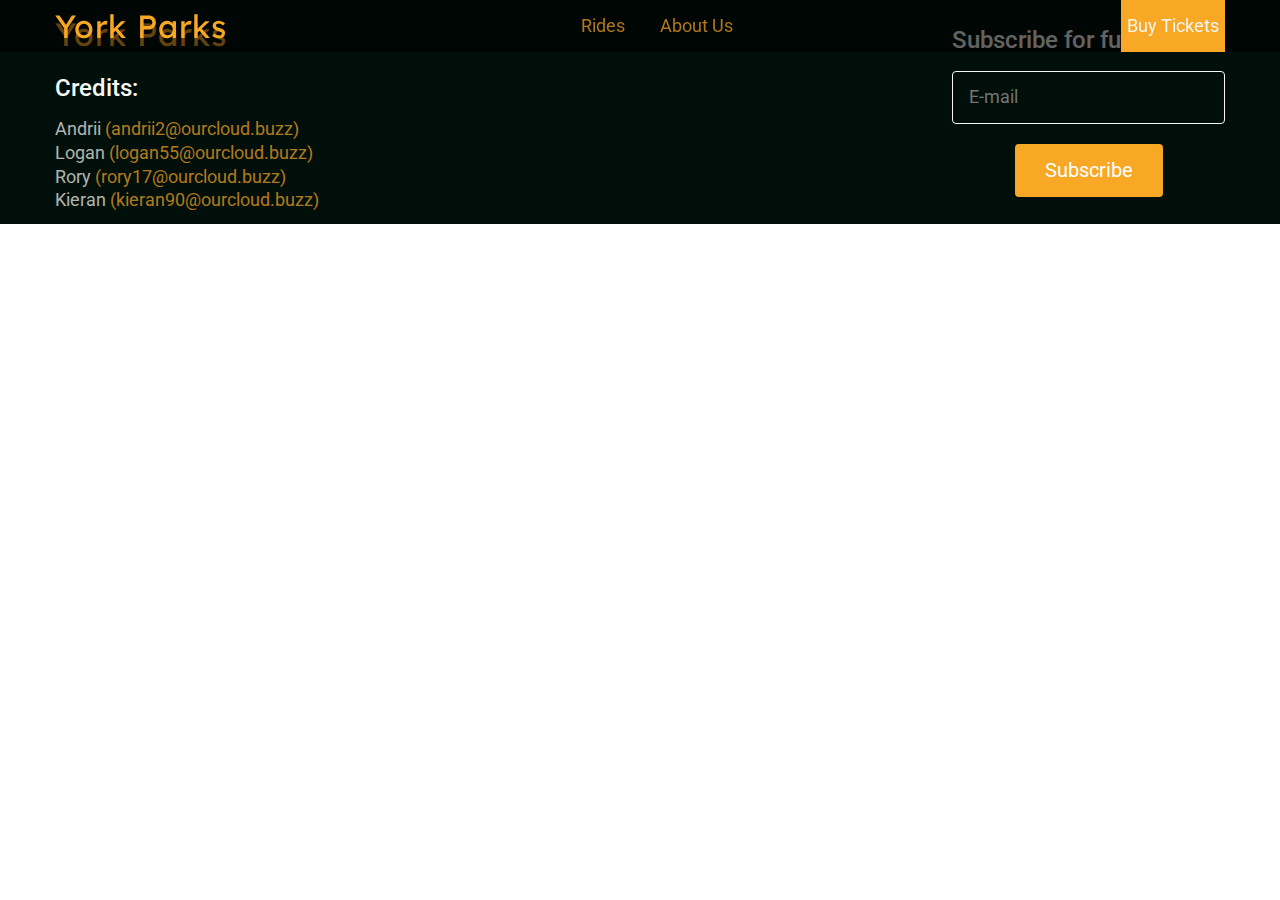
==== aboutus.html @ b958dfb6 "Header + JS footer signup message" ====
<!DOCTYPE html>
<html lang="en">

<head>
    <meta charset="UTF-8">
    <meta name="viewport" content="width=device-width, initial-scale=1.0">
    <title>York Parks | Theme park</title>
    <link rel="stylesheet"
        href="https://cdnjs.cloudflare.com/ajax/libs/modern-normalize/1.1.0/modern-normalize.min.css" />
    <link rel="stylesheet" href="./css/main.min.css">
    <link rel="preconnect" href="https://fonts.googleapis.com">
    <link rel="preconnect" href="https://fonts.gstatic.com" crossorigin>
    <link href="https://fonts.googleapis.com/css2?family=Lexend&family=Roboto:wght@100;300;400;500;700;900&display=swap"
        rel="stylesheet">
</head>

<body>
    <header class="header">
        <div class="container header-content">
            <p class="logo">York Parks</p>
            <ul class="header-list">
                <li class="header-item"><a href="./rides.html">Rides</a></li>
                <li class="header-item"><a href="./aboutus.html">About Us</a></li>
                <li class="header-item"><a href="#"></a></li>
            </ul>
            <button type="button" class="header-button">Buy Tickets</button>
        </div>
    </header>
    <main>
    </main>
    <footer class="footer">
        <div class="container footer-content">
            <div class="footer-main">
                <a href="./index.html" class="logo">York Parks</a>
                <h2 class="footer-title">Credits:</h2>
                <ul class="footer-credits">
                    <li class="footer-person">Andrii <a href="mailto:andrii2@ourcloud.buzz">(andrii2@ourcloud.buzz)</a>
                    </li>
                    <li class="footer-person">Logan <a href="mailto:logan55@ourcloud.buzz">(logan55@ourcloud.buzz)</a>
                    </li>
                    <li class="footer-person">Rory <a href="mailto:rory17@ourcloud.buzz">(rory17@ourcloud.buzz)</a></li>
                    <li class="footer-person">Kieran <a
                            href="mailto:kieran90@ourcloud.buzz">(kieran90@ourcloud.buzz)</a></li>
                </ul>
            </div>
            <div class="footer-signup">
                <p class="footer-title">Subscribe for future news</p>
                <form action="" class="footer-form">
                    <input type="email" name="email" id="" class="footer-input" placeholder="E-mail" required>
                    <button type="submit" class="footer-sub">
                        Subscribe
                    </button>
                </form>
            </div>
        </div>
    </footer>
</body>

</html>
---- css/main.min.css ----
.time,.food,.shuttle,.events{padding:240px 0;background-color:#000f09;background-size:cover;background-position:center;background-repeat:no-repeat;border-bottom:solid 1px #f9a825}@media screen and (min-width: 1200px){.time,.food,.shuttle,.events{background-size:contain}}.footer-sub,.events-button,.hero-button{padding:15px 30px;border:none;border-radius:4px;background-color:#f9a825;font-size:20px;color:#fff}html{scroll-behavior:smooth}body{font-family:Roboto,sans-serif;font-size:18px;font-weight:400}.container{padding:0 15px;margin-left:auto;margin-right:auto}@media screen and (min-width: 480px){.container{width:480px}}@media screen and (min-width: 768px){.container{width:768px}}@media screen and (min-width: 1200px){.container{width:1200px}}.logo{font-family:lexend,sans-serif;font-size:32px;line-height:1.5;letter-spacing:.8px;color:#f9a825}h1,h2,h3,h4,h5,h6,p{margin:0}ul{margin:0;padding:0;list-style:none}a{text-decoration:none}img{display:block;height:auto;width:100%;max-width:100%}.header{position:fixed;width:100%;background-image:-webkit-gradient(linear, left top, left bottom, from(rgba(0, 0, 0, 0.6)));background-image:linear-gradient(to bottom, rgba(0, 0, 0, 0.6));height:52px}.header-content{display:-webkit-box;display:-ms-flexbox;display:flex;-webkit-box-pack:justify;-ms-flex-pack:justify;justify-content:space-between;-webkit-box-align:center;-ms-flex-align:center;align-items:center}.header-button{height:52px;border:none;color:#f8f8f2;background-color:#f9a825}.header-list{display:-webkit-box;display:-ms-flexbox;display:flex;gap:35px}.header-item a{color:#f9a825;opacity:.7}@media(hover: none){.header-item a{opacity:1}}.header-item a:hover,.header-item a:focus{opacity:1}.hero{padding:120px 0;background-image:-webkit-gradient(linear, left top, left bottom, from(rgba(0, 0, 0, 0.3))),url(../image/backgrounds/hero-background.jpg);background-image:linear-gradient(to bottom, rgba(0, 0, 0, 0.3)),url(../image/backgrounds/hero-background.jpg);background-size:cover;background-position-y:-170px;border-bottom:solid 1px #f9a825}@media screen and (max-width: 1200px){.hero{background-position-y:0px}}@media screen and (max-width: 768px){.hero{padding:68px 0}}.hero-container{display:-webkit-box;display:-ms-flexbox;display:flex;-webkit-box-align:center;-ms-flex-align:center;align-items:center;-webkit-box-orient:vertical;-webkit-box-direction:normal;-ms-flex-direction:column;flex-direction:column;gap:20px}.hero-title{text-align:center;letter-spacing:.63px;font-size:32px;line-height:1.6;color:#fff}@media screen and (max-width: 768px){.hero-title{margin-top:28px;font-size:22px}}.events{background-image:-webkit-gradient(linear, left top, left bottom, from(rgba(0, 0, 0, 0.6))),url(../image/backgrounds/events-background.jpg);background-image:linear-gradient(to bottom, rgba(0, 0, 0, 0.6)),url(../image/backgrounds/events-background.jpg)}.events-content{display:-webkit-box;display:-ms-flexbox;display:flex;-webkit-box-orient:vertical;-webkit-box-direction:normal;-ms-flex-direction:column;flex-direction:column;-webkit-box-align:center;-ms-flex-align:center;align-items:center}.events-title{font-size:32px;color:#f8f8f2}.events-desc{margin:24px 0;font-size:16px;color:#f8f8f2}.shuttle{background-image:-webkit-gradient(linear, left top, left bottom, from(rgba(0, 0, 0, 0.4))),url(../image/backgrounds/shuttle-background.jpg);background-image:linear-gradient(to bottom, rgba(0, 0, 0, 0.4)),url(../image/backgrounds/shuttle-background.jpg)}.shuttle-texts{display:-webkit-box;display:-ms-flexbox;display:flex;margin:0 auto;width:485px;-webkit-box-orient:vertical;-webkit-box-direction:normal;-ms-flex-direction:column;flex-direction:column}@media(max-width: 768px){.shuttle-texts{width:100%;padding:0 16px}}.shuttle-title{text-align:center;margin-bottom:24px;font-size:32px;color:#f8f8f2}.shuttle-desc{text-align:center;font-size:16px;color:#f8f8f2}.food{background-image:-webkit-gradient(linear, left top, left bottom, from(rgba(0, 0, 0, 0.6))),url(../image/backgrounds/food-background.jpg);background-image:linear-gradient(to bottom, rgba(0, 0, 0, 0.6)),url(../image/backgrounds/food-background.jpg)}.food-texts{display:-webkit-box;display:-ms-flexbox;display:flex;margin:0 auto;width:485px;-webkit-box-orient:vertical;-webkit-box-direction:normal;-ms-flex-direction:column;flex-direction:column}@media(max-width: 768px){.food-texts{width:100%;padding:0 16px}}.food-title{text-align:center;margin-bottom:24px;font-size:32px;color:#f8f8f2}.food-desc{text-align:center;font-size:16px;color:#f8f8f2}.time{background-image:-webkit-gradient(linear, left top, left bottom, from(rgba(0, 0, 0, 0.6))),url(../image/backgrounds/time-background.jpg);background-image:linear-gradient(to bottom, rgba(0, 0, 0, 0.6)),url(../image/backgrounds/time-background.jpg)}.time-texts{padding:20px 0;margin:0 auto;max-width:300px;border:solid 2px red;border-radius:10px}.time-title{text-align:center;margin-bottom:24px;font-size:32px;color:#f8f8f2}.time-list{display:-webkit-box;display:-ms-flexbox;display:flex;-webkit-box-align:center;-ms-flex-align:center;align-items:center;-webkit-box-orient:vertical;-webkit-box-direction:normal;-ms-flex-direction:column;flex-direction:column;gap:5px}.time-item{color:#f8f8f2;opacity:.7}.time-item a{color:#f9a825}.time-item:hover,.time-item:focus{opacity:1}@media(hover: none){.time-item{opacity:1}}.footer{text-align:center;padding:10px 0;background-color:#000f09}@media screen and (min-width: 1200px){.footer{text-align:left}}.footer-content{display:-webkit-box;display:-ms-flexbox;display:flex;-webkit-box-orient:horizontal;-webkit-box-direction:normal;-ms-flex-direction:row;flex-direction:row;-webkit-box-pack:justify;-ms-flex-pack:justify;justify-content:space-between}@media screen and (max-width: 1200px){.footer-content{-webkit-box-orient:vertical;-webkit-box-direction:normal;-ms-flex-direction:column;flex-direction:column}}.footer-title{margin:15px 0;font-weight:500;font-size:24px;line-height:1.3;color:#f8f8f2}.footer-person{margin-bottom:3px;color:#f8f8f2;opacity:.7}.footer-person a{color:#f9a825}.footer-person:hover,.footer-person:focus{opacity:1}@media(hover: none){.footer-person{opacity:1}}.footer-form{display:-webkit-box;display:-ms-flexbox;display:flex;-webkit-box-align:center;-ms-flex-align:center;align-items:center;-webkit-box-orient:vertical;-webkit-box-direction:normal;-ms-flex-direction:column;flex-direction:column;gap:20px}.footer-input{max-width:420px;width:100%;padding:15px 16px;background-color:#000f09;border-radius:4px;border:solid 1px #f8f8f2;color:#f8f8f2}
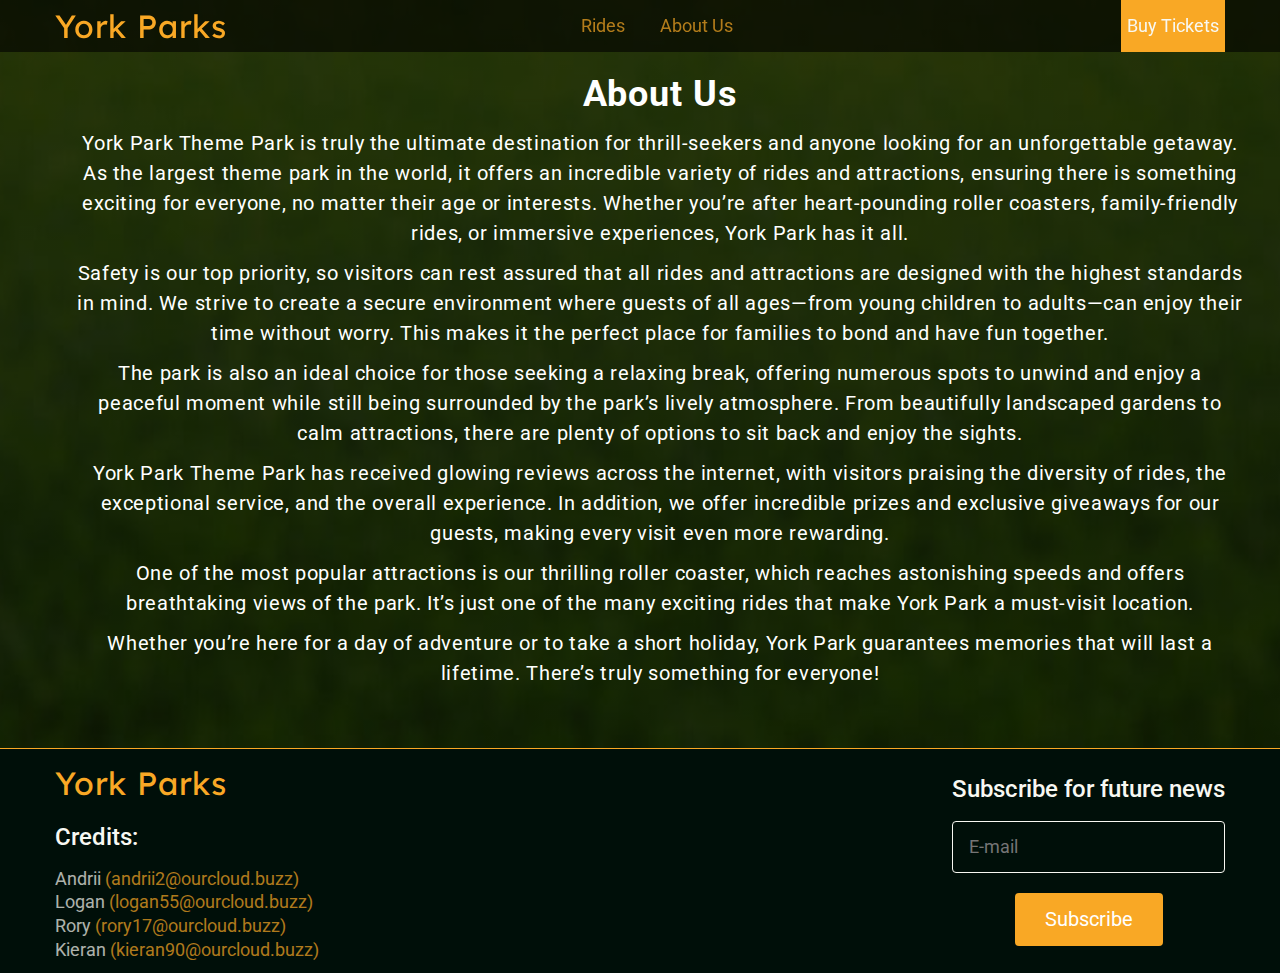
==== commit 38ca9fe4: "About Us page" ====
--- a/aboutus.html
+++ b/aboutus.html
@@ -17,7 +17,7 @@
 <body>
     <header class="header">
         <div class="container header-content">
-            <p class="logo">York Parks</p>
+            <a href="index.html" class="logo">York Parks</a>
             <ul class="header-list">
                 <li class="header-item"><a href="./rides.html">Rides</a></li>
                 <li class="header-item"><a href="./aboutus.html">About Us</a></li>
@@ -27,6 +27,45 @@
         </div>
     </header>
     <main>
+        <section class="aboutus">
+            <div class="container">
+                <h1 class="aboutus-heading">About Us</h1>
+                <div class="aboutus-content">
+                    <p>York Park Theme Park is truly the ultimate destination for thrill-seekers and anyone looking for
+                        an
+                        unforgettable getaway. As the largest theme park in the world, it offers an incredible variety
+                        of
+                        rides and attractions, ensuring there is something exciting for everyone, no matter their age or
+                        interests. Whether you’re after heart-pounding roller coasters, family-friendly rides, or
+                        immersive
+                        experiences, York Park has it all.
+                    </p>
+                    <p>Safety is our top priority, so visitors can rest assured that all rides and attractions are
+                        designed
+                        with the highest standards in mind. We strive to create a secure environment where guests of all
+                        ages—from young children to adults—can enjoy their time without worry. This makes it the perfect
+                        place for families to bond and have fun together.</p>
+                    <p>The park is also an ideal choice for those seeking a relaxing break, offering numerous spots to
+                        unwind and enjoy a peaceful moment while still being surrounded by the park’s lively atmosphere.
+                        From beautifully landscaped gardens to calm attractions, there are plenty of options to sit back
+                        and
+                        enjoy the sights.</p>
+                    <p>York Park Theme Park has received glowing reviews across the internet, with visitors praising the
+                        diversity of rides, the exceptional service, and the overall experience. In addition, we offer
+                        incredible prizes and exclusive giveaways for our guests, making every visit even more
+                        rewarding.
+                    </p>
+                    <p>One of the most popular attractions is our thrilling roller coaster, which reaches astonishing
+                        speeds
+                        and offers breathtaking views of the park. It’s just one of the many exciting rides that make
+                        York
+                        Park a must-visit location.</p>
+                    <p>Whether you’re here for a day of adventure or to take a short holiday, York Park guarantees
+                        memories
+                        that will last a lifetime. There’s truly something for everyone!</p>
+                </div>
+            </div>
+        </section>
     </main>
     <footer class="footer">
         <div class="container footer-content">
@@ -54,6 +93,7 @@
             </div>
         </div>
     </footer>
+    <script src="./js/signup.js"></script>
 </body>
 
 </html>--- a/css/main.min.css
+++ b/css/main.min.css
@@ -1 +1 @@
-.time,.food,.shuttle,.events{padding:240px 0;background-color:#000f09;background-size:cover;background-position:center;background-repeat:no-repeat;border-bottom:solid 1px #f9a825}@media screen and (min-width: 1200px){.time,.food,.shuttle,.events{background-size:contain}}.footer-sub,.events-button,.hero-button{padding:15px 30px;border:none;border-radius:4px;background-color:#f9a825;font-size:20px;color:#fff}html{scroll-behavior:smooth}body{font-family:Roboto,sans-serif;font-size:18px;font-weight:400}.container{padding:0 15px;margin-left:auto;margin-right:auto}@media screen and (min-width: 480px){.container{width:480px}}@media screen and (min-width: 768px){.container{width:768px}}@media screen and (min-width: 1200px){.container{width:1200px}}.logo{font-family:lexend,sans-serif;font-size:32px;line-height:1.5;letter-spacing:.8px;color:#f9a825}h1,h2,h3,h4,h5,h6,p{margin:0}ul{margin:0;padding:0;list-style:none}a{text-decoration:none}img{display:block;height:auto;width:100%;max-width:100%}.header{position:fixed;width:100%;background-image:-webkit-gradient(linear, left top, left bottom, from(rgba(0, 0, 0, 0.6)));background-image:linear-gradient(to bottom, rgba(0, 0, 0, 0.6));height:52px}.header-content{display:-webkit-box;display:-ms-flexbox;display:flex;-webkit-box-pack:justify;-ms-flex-pack:justify;justify-content:space-between;-webkit-box-align:center;-ms-flex-align:center;align-items:center}.header-button{height:52px;border:none;color:#f8f8f2;background-color:#f9a825}.header-list{display:-webkit-box;display:-ms-flexbox;display:flex;gap:35px}.header-item a{color:#f9a825;opacity:.7}@media(hover: none){.header-item a{opacity:1}}.header-item a:hover,.header-item a:focus{opacity:1}.hero{padding:120px 0;background-image:-webkit-gradient(linear, left top, left bottom, from(rgba(0, 0, 0, 0.3))),url(../image/backgrounds/hero-background.jpg);background-image:linear-gradient(to bottom, rgba(0, 0, 0, 0.3)),url(../image/backgrounds/hero-background.jpg);background-size:cover;background-position-y:-170px;border-bottom:solid 1px #f9a825}@media screen and (max-width: 1200px){.hero{background-position-y:0px}}@media screen and (max-width: 768px){.hero{padding:68px 0}}.hero-container{display:-webkit-box;display:-ms-flexbox;display:flex;-webkit-box-align:center;-ms-flex-align:center;align-items:center;-webkit-box-orient:vertical;-webkit-box-direction:normal;-ms-flex-direction:column;flex-direction:column;gap:20px}.hero-title{text-align:center;letter-spacing:.63px;font-size:32px;line-height:1.6;color:#fff}@media screen and (max-width: 768px){.hero-title{margin-top:28px;font-size:22px}}.events{background-image:-webkit-gradient(linear, left top, left bottom, from(rgba(0, 0, 0, 0.6))),url(../image/backgrounds/events-background.jpg);background-image:linear-gradient(to bottom, rgba(0, 0, 0, 0.6)),url(../image/backgrounds/events-background.jpg)}.events-content{display:-webkit-box;display:-ms-flexbox;display:flex;-webkit-box-orient:vertical;-webkit-box-direction:normal;-ms-flex-direction:column;flex-direction:column;-webkit-box-align:center;-ms-flex-align:center;align-items:center}.events-title{font-size:32px;color:#f8f8f2}.events-desc{margin:24px 0;font-size:16px;color:#f8f8f2}.shuttle{background-image:-webkit-gradient(linear, left top, left bottom, from(rgba(0, 0, 0, 0.4))),url(../image/backgrounds/shuttle-background.jpg);background-image:linear-gradient(to bottom, rgba(0, 0, 0, 0.4)),url(../image/backgrounds/shuttle-background.jpg)}.shuttle-texts{display:-webkit-box;display:-ms-flexbox;display:flex;margin:0 auto;width:485px;-webkit-box-orient:vertical;-webkit-box-direction:normal;-ms-flex-direction:column;flex-direction:column}@media(max-width: 768px){.shuttle-texts{width:100%;padding:0 16px}}.shuttle-title{text-align:center;margin-bottom:24px;font-size:32px;color:#f8f8f2}.shuttle-desc{text-align:center;font-size:16px;color:#f8f8f2}.food{background-image:-webkit-gradient(linear, left top, left bottom, from(rgba(0, 0, 0, 0.6))),url(../image/backgrounds/food-background.jpg);background-image:linear-gradient(to bottom, rgba(0, 0, 0, 0.6)),url(../image/backgrounds/food-background.jpg)}.food-texts{display:-webkit-box;display:-ms-flexbox;display:flex;margin:0 auto;width:485px;-webkit-box-orient:vertical;-webkit-box-direction:normal;-ms-flex-direction:column;flex-direction:column}@media(max-width: 768px){.food-texts{width:100%;padding:0 16px}}.food-title{text-align:center;margin-bottom:24px;font-size:32px;color:#f8f8f2}.food-desc{text-align:center;font-size:16px;color:#f8f8f2}.time{background-image:-webkit-gradient(linear, left top, left bottom, from(rgba(0, 0, 0, 0.6))),url(../image/backgrounds/time-background.jpg);background-image:linear-gradient(to bottom, rgba(0, 0, 0, 0.6)),url(../image/backgrounds/time-background.jpg)}.time-texts{padding:20px 0;margin:0 auto;max-width:300px;border:solid 2px red;border-radius:10px}.time-title{text-align:center;margin-bottom:24px;font-size:32px;color:#f8f8f2}.time-list{display:-webkit-box;display:-ms-flexbox;display:flex;-webkit-box-align:center;-ms-flex-align:center;align-items:center;-webkit-box-orient:vertical;-webkit-box-direction:normal;-ms-flex-direction:column;flex-direction:column;gap:5px}.time-item{color:#f8f8f2;opacity:.7}.time-item a{color:#f9a825}.time-item:hover,.time-item:focus{opacity:1}@media(hover: none){.time-item{opacity:1}}.footer{text-align:center;padding:10px 0;background-color:#000f09}@media screen and (min-width: 1200px){.footer{text-align:left}}.footer-content{display:-webkit-box;display:-ms-flexbox;display:flex;-webkit-box-orient:horizontal;-webkit-box-direction:normal;-ms-flex-direction:row;flex-direction:row;-webkit-box-pack:justify;-ms-flex-pack:justify;justify-content:space-between}@media screen and (max-width: 1200px){.footer-content{-webkit-box-orient:vertical;-webkit-box-direction:normal;-ms-flex-direction:column;flex-direction:column}}.footer-title{margin:15px 0;font-weight:500;font-size:24px;line-height:1.3;color:#f8f8f2}.footer-person{margin-bottom:3px;color:#f8f8f2;opacity:.7}.footer-person a{color:#f9a825}.footer-person:hover,.footer-person:focus{opacity:1}@media(hover: none){.footer-person{opacity:1}}.footer-form{display:-webkit-box;display:-ms-flexbox;display:flex;-webkit-box-align:center;-ms-flex-align:center;align-items:center;-webkit-box-orient:vertical;-webkit-box-direction:normal;-ms-flex-direction:column;flex-direction:column;gap:20px}.footer-input{max-width:420px;width:100%;padding:15px 16px;background-color:#000f09;border-radius:4px;border:solid 1px #f8f8f2;color:#f8f8f2}+.aboutus,.time,.food,.shuttle,.events{padding:240px 0;background-color:#000f09;background-size:cover;background-position:center;background-repeat:no-repeat;border-bottom:solid 1px #f9a825}@media screen and (min-width: 1200px){.aboutus,.time,.food,.shuttle,.events{background-size:contain}}.footer-sub,.events-button,.hero-button{padding:15px 30px;border:none;border-radius:4px;background-color:#f9a825;font-size:20px;color:#fff}html{scroll-behavior:smooth}body{font-family:Roboto,sans-serif;font-size:18px;font-weight:400}.container{padding:0 15px;margin-left:auto;margin-right:auto}@media screen and (min-width: 480px){.container{width:480px}}@media screen and (min-width: 768px){.container{width:768px}}@media screen and (min-width: 1200px){.container{width:1200px}}.logo{font-family:lexend,sans-serif;font-size:32px;line-height:1.5;letter-spacing:.8px;color:#f9a825}.logo::-moz-selection{color:#06ae00;background:rgba(6,174,0,.2)}.logo::selection{color:#06ae00;background:rgba(6,174,0,.2)}h1,h2,h3,h4,h5,h6,p{margin:0}ul{margin:0;padding:0;list-style:none}a{text-decoration:none}img{display:block;height:auto;width:100%;max-width:100%}.header{position:fixed;width:100%;background-image:-webkit-gradient(linear, left top, left bottom, from(rgba(0, 0, 0, 0.6)));background-image:linear-gradient(to bottom, rgba(0, 0, 0, 0.6));height:52px}.header-content{display:-webkit-box;display:-ms-flexbox;display:flex;-webkit-box-pack:justify;-ms-flex-pack:justify;justify-content:space-between;-webkit-box-align:center;-ms-flex-align:center;align-items:center}.header-button{height:52px;border:none;color:#f8f8f2;background-color:#f9a825}.header-list{display:-webkit-box;display:-ms-flexbox;display:flex;gap:35px}.header-item a{color:#f9a825;opacity:.7}@media(hover: none){.header-item a{opacity:1}}.header-item a:hover,.header-item a:focus{opacity:1}.hero{padding:120px 0;background-image:-webkit-gradient(linear, left top, left bottom, from(rgba(0, 0, 0, 0.3))),url(../image/backgrounds/hero-background.jpg);background-image:linear-gradient(to bottom, rgba(0, 0, 0, 0.3)),url(../image/backgrounds/hero-background.jpg);background-size:cover;background-position-y:-170px;border-bottom:solid 1px #f9a825}@media screen and (max-width: 1200px){.hero{background-position-y:0px}}@media screen and (max-width: 768px){.hero{padding:68px 0}}.hero-container{display:-webkit-box;display:-ms-flexbox;display:flex;-webkit-box-align:center;-ms-flex-align:center;align-items:center;-webkit-box-orient:vertical;-webkit-box-direction:normal;-ms-flex-direction:column;flex-direction:column;gap:20px}.hero-title{text-align:center;letter-spacing:.63px;font-size:32px;line-height:1.6;color:#fff}@media screen and (max-width: 768px){.hero-title{margin-top:28px;font-size:22px}}.events{background-image:-webkit-gradient(linear, left top, left bottom, from(rgba(0, 0, 0, 0.6))),url(../image/backgrounds/events-background.jpg);background-image:linear-gradient(to bottom, rgba(0, 0, 0, 0.6)),url(../image/backgrounds/events-background.jpg)}.events-content{display:-webkit-box;display:-ms-flexbox;display:flex;-webkit-box-orient:vertical;-webkit-box-direction:normal;-ms-flex-direction:column;flex-direction:column;-webkit-box-align:center;-ms-flex-align:center;align-items:center}.events-title{font-size:32px;color:#f8f8f2}.events-desc{margin:24px 0;font-size:16px;color:#f8f8f2}.shuttle{background-image:-webkit-gradient(linear, left top, left bottom, from(rgba(0, 0, 0, 0.4))),url(../image/backgrounds/shuttle-background.jpg);background-image:linear-gradient(to bottom, rgba(0, 0, 0, 0.4)),url(../image/backgrounds/shuttle-background.jpg)}.shuttle-texts{display:-webkit-box;display:-ms-flexbox;display:flex;margin:0 auto;width:485px;-webkit-box-orient:vertical;-webkit-box-direction:normal;-ms-flex-direction:column;flex-direction:column}@media(max-width: 768px){.shuttle-texts{width:100%;padding:0 16px}}.shuttle-title{text-align:center;margin-bottom:24px;font-size:32px;color:#f8f8f2}.shuttle-desc{text-align:center;font-size:16px;color:#f8f8f2}.food{background-image:-webkit-gradient(linear, left top, left bottom, from(rgba(0, 0, 0, 0.6))),url(../image/backgrounds/food-background.jpg);background-image:linear-gradient(to bottom, rgba(0, 0, 0, 0.6)),url(../image/backgrounds/food-background.jpg)}.food-texts{display:-webkit-box;display:-ms-flexbox;display:flex;margin:0 auto;width:485px;-webkit-box-orient:vertical;-webkit-box-direction:normal;-ms-flex-direction:column;flex-direction:column}@media(max-width: 768px){.food-texts{width:100%;padding:0 16px}}.food-title{text-align:center;margin-bottom:24px;font-size:32px;color:#f8f8f2}.food-desc{text-align:center;font-size:16px;color:#f8f8f2}.time{background-image:-webkit-gradient(linear, left top, left bottom, from(rgba(0, 0, 0, 0.6))),url(../image/backgrounds/time-background.jpg);background-image:linear-gradient(to bottom, rgba(0, 0, 0, 0.6)),url(../image/backgrounds/time-background.jpg)}.time-texts{padding:20px 0;margin:0 auto;max-width:300px;border:solid 2px red;border-radius:10px}.time-title{text-align:center;margin-bottom:24px;font-size:32px;color:#f8f8f2}.time-list{display:-webkit-box;display:-ms-flexbox;display:flex;-webkit-box-align:center;-ms-flex-align:center;align-items:center;-webkit-box-orient:vertical;-webkit-box-direction:normal;-ms-flex-direction:column;flex-direction:column;gap:5px}.time-item{color:#f8f8f2;opacity:.7}.time-item a{color:#f9a825}.time-item:hover,.time-item:focus{opacity:1}@media(hover: none){.time-item{opacity:1}}.footer{text-align:center;padding:10px 0;background-color:#000f09}@media screen and (min-width: 1200px){.footer{text-align:left}}.footer-content{display:-webkit-box;display:-ms-flexbox;display:flex;-webkit-box-orient:horizontal;-webkit-box-direction:normal;-ms-flex-direction:row;flex-direction:row;-webkit-box-pack:justify;-ms-flex-pack:justify;justify-content:space-between}@media screen and (max-width: 1200px){.footer-content{-webkit-box-orient:vertical;-webkit-box-direction:normal;-ms-flex-direction:column;flex-direction:column}}.footer-title{margin:15px 0;font-weight:500;font-size:24px;line-height:1.3;color:#f8f8f2}.footer-person{margin-bottom:3px;color:#f8f8f2;opacity:.7}.footer-person a{color:#f9a825}.footer-person:hover,.footer-person:focus{opacity:1}@media(hover: none){.footer-person{opacity:1}}.footer-form{display:-webkit-box;display:-ms-flexbox;display:flex;-webkit-box-align:center;-ms-flex-align:center;align-items:center;-webkit-box-orient:vertical;-webkit-box-direction:normal;-ms-flex-direction:column;flex-direction:column;gap:20px}.footer-input{max-width:420px;width:100%;padding:15px 16px;background-color:#000f09;border-radius:4px;border:solid 1px #f8f8f2;color:#f8f8f2}.aboutus{background-image:-webkit-gradient(linear, left top, left bottom, from(rgba(0, 0, 0, 0.7))),url(../image/backgrounds/aboutus-background.jpg);background-image:linear-gradient(to bottom, rgba(0, 0, 0, 0.7)),url(../image/backgrounds/aboutus-background.jpg);padding:60px;background-size:cover}.aboutus-heading{font-size:36px;line-height:1.9;text-align:center;letter-spacing:.86px;color:#fff}.aboutus-content{display:-webkit-box;display:-ms-flexbox;display:flex;-webkit-box-orient:vertical;-webkit-box-direction:normal;-ms-flex-direction:column;flex-direction:column;gap:10px}.aboutus-content p{font-size:20px;line-height:1.5;letter-spacing:.65px;text-align:center;color:#fff}